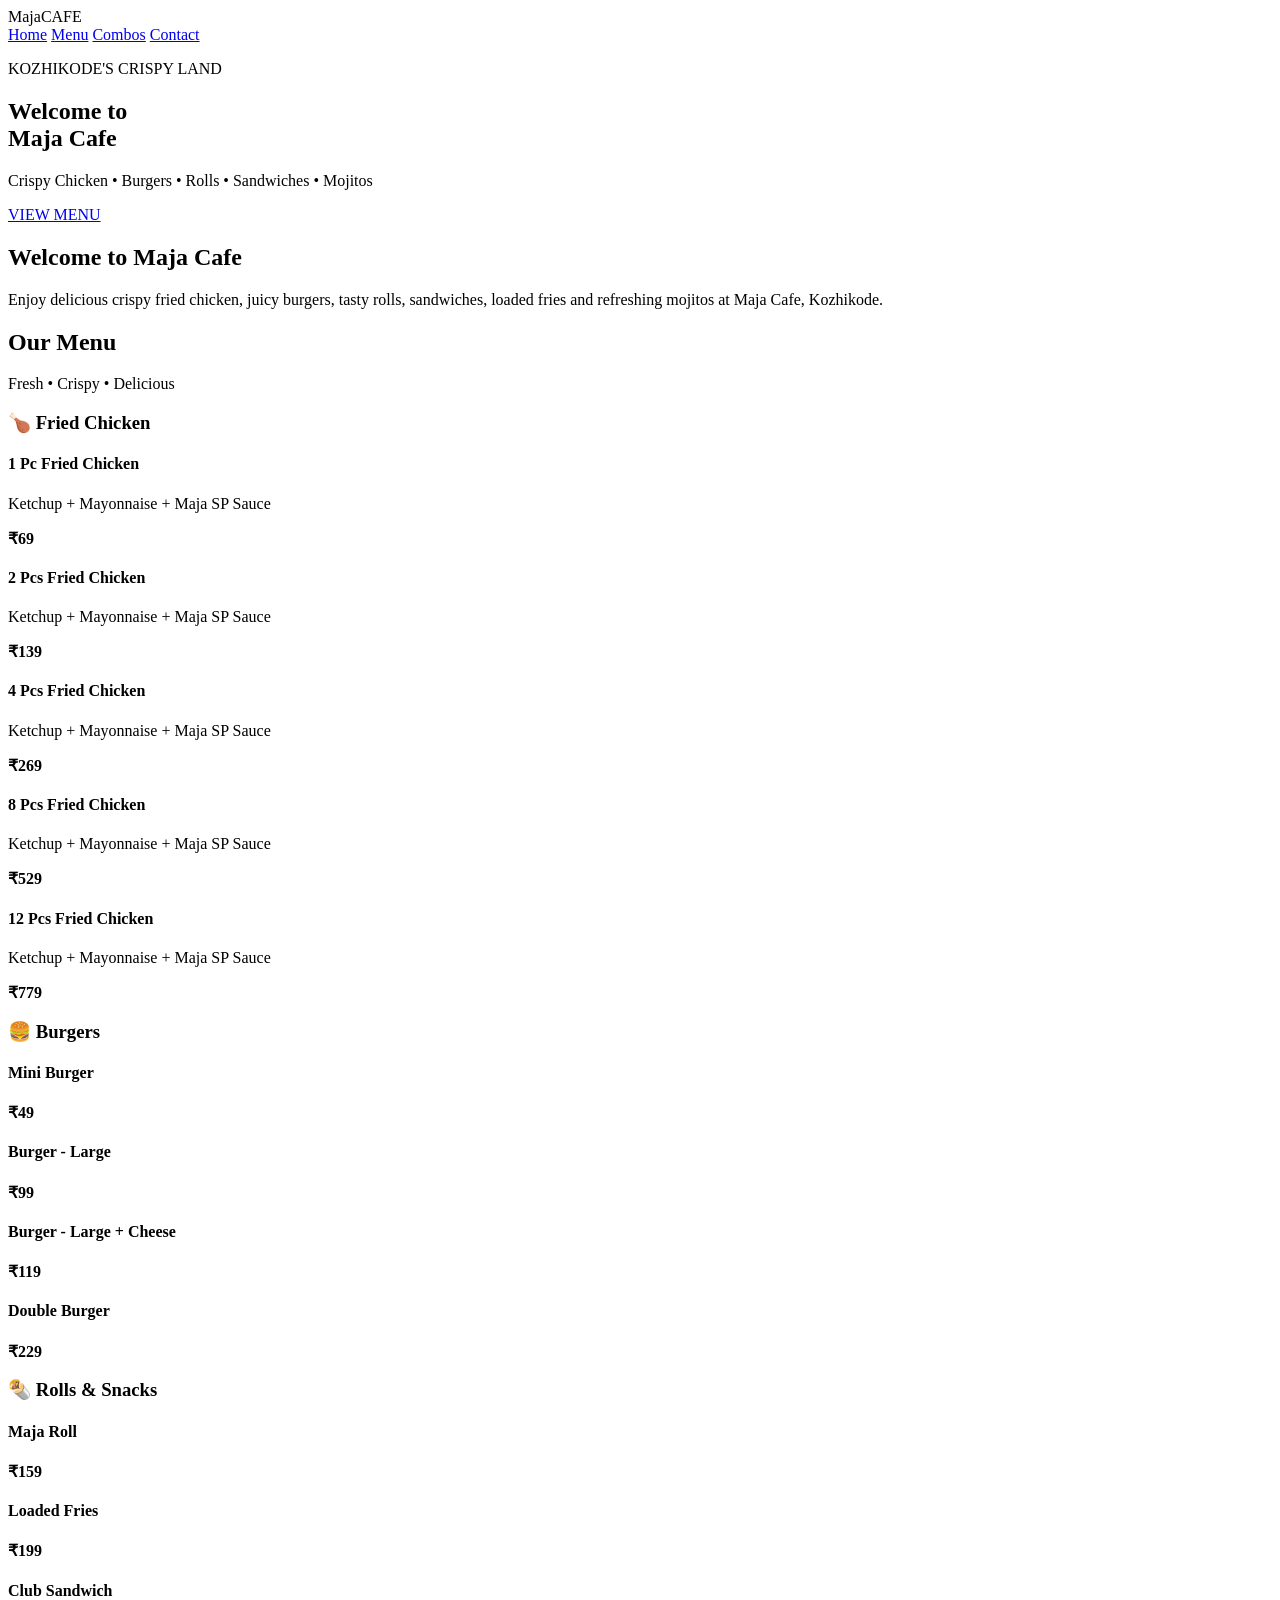
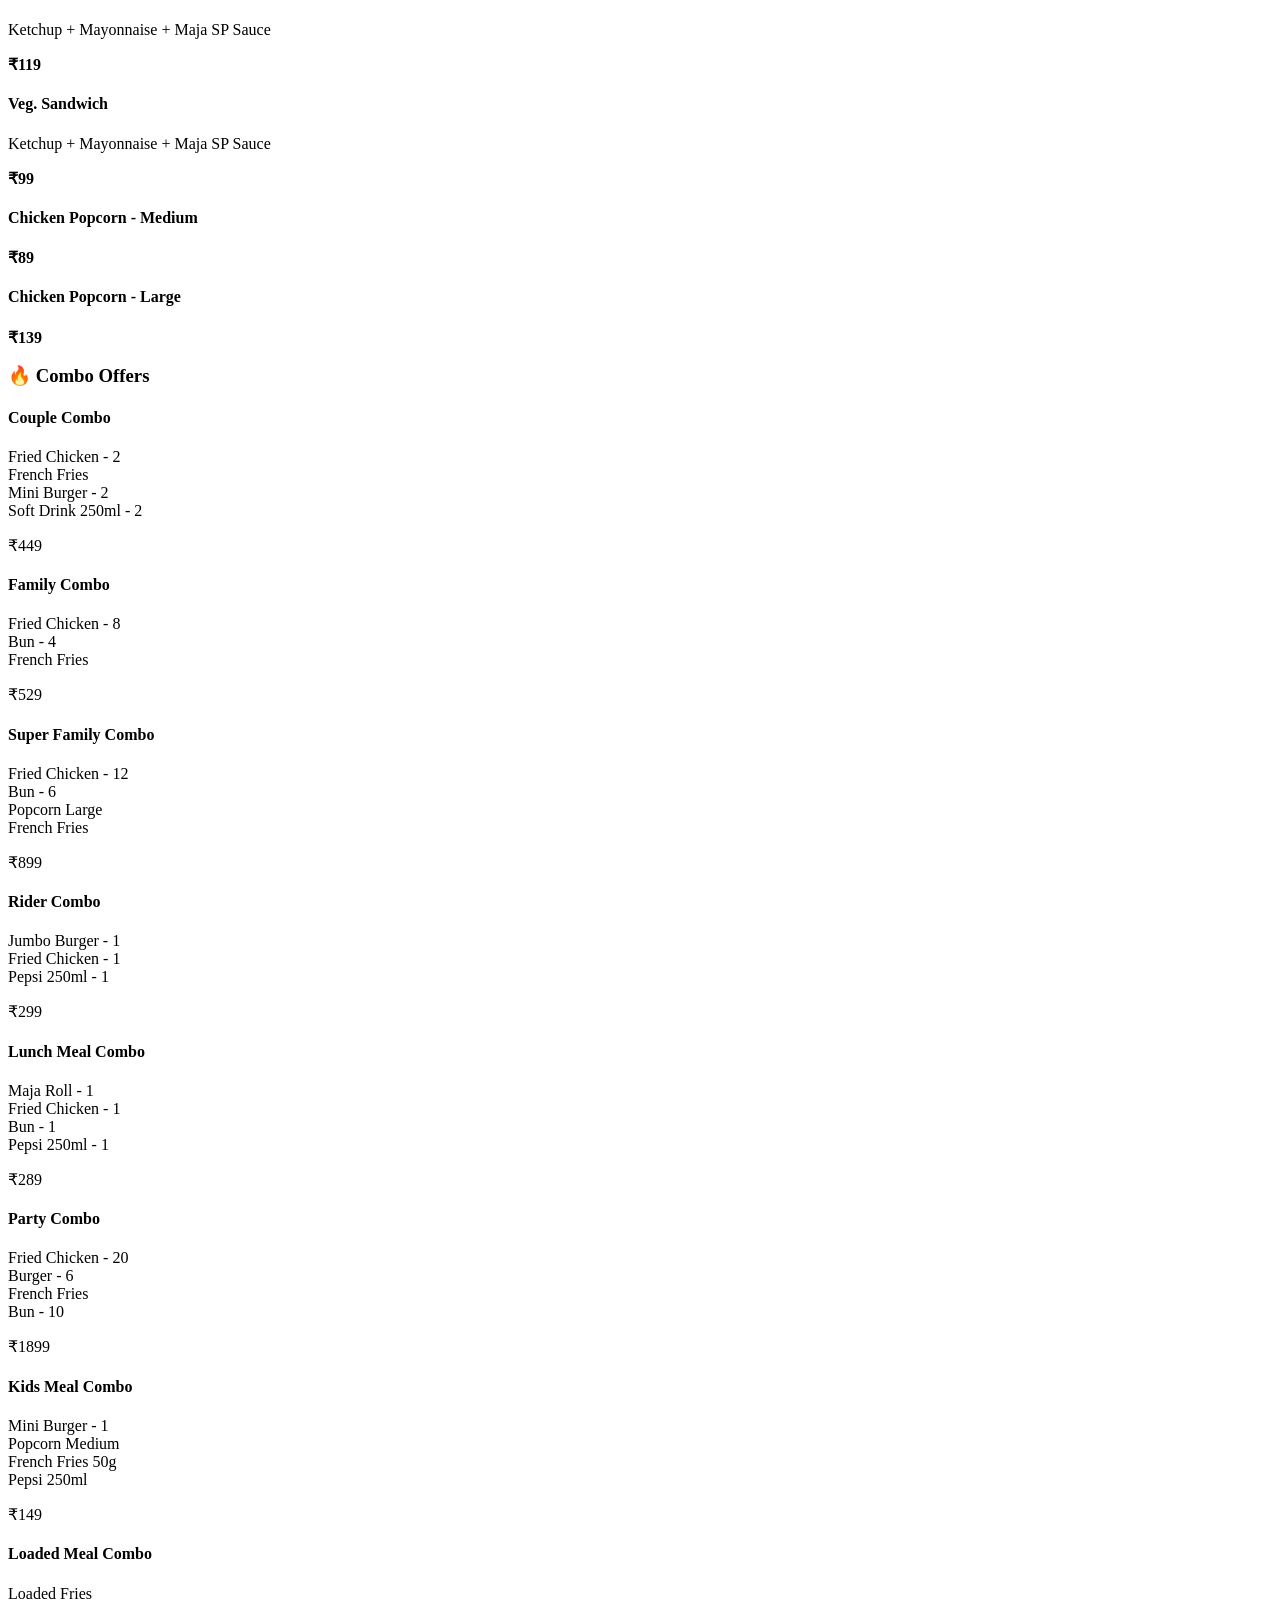
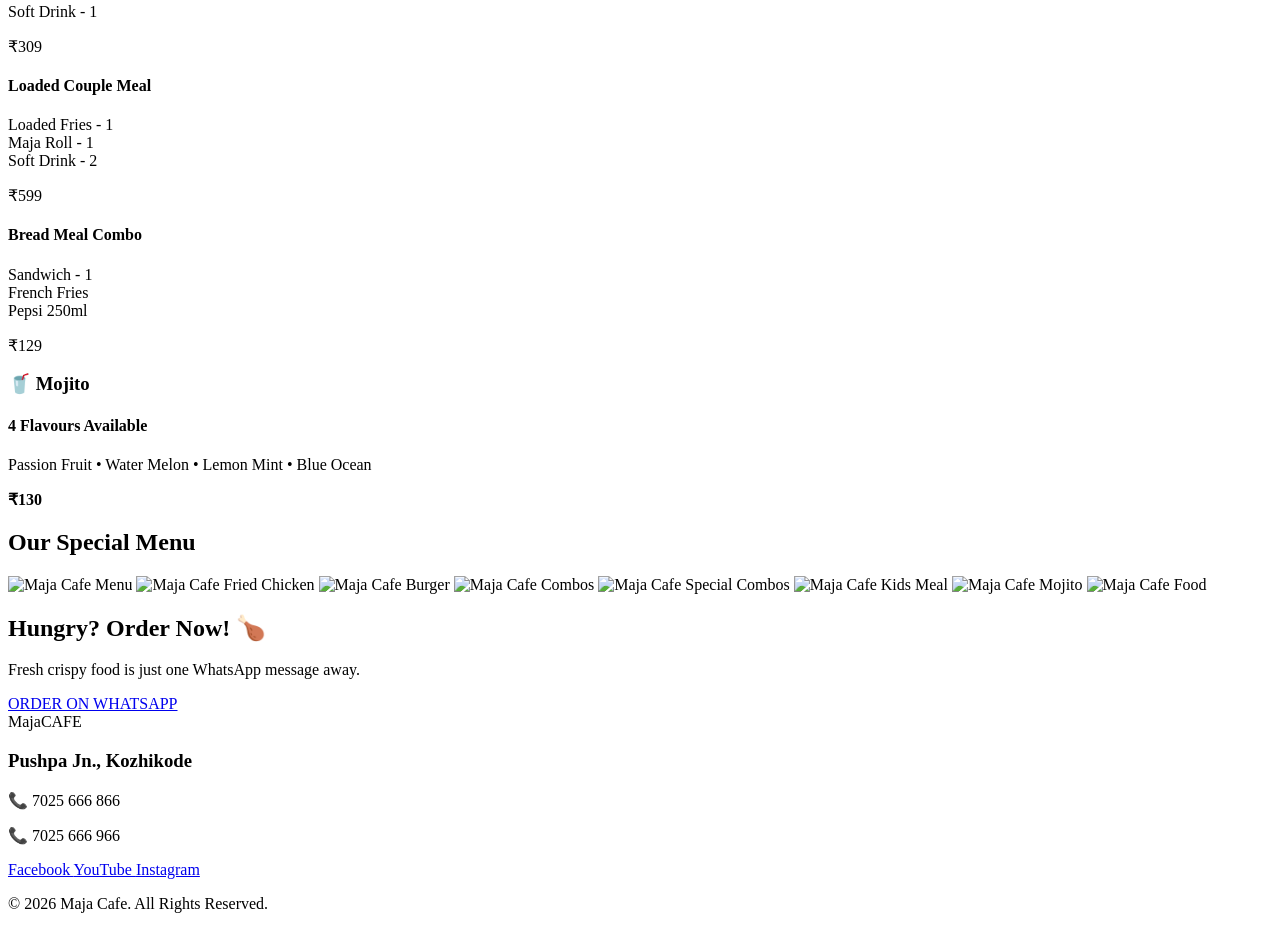
==== index.html @ e67c1e74 "Create index.html" ====
<!DOCTYPE html>
<html lang="en">
<head>
  <meta charset="UTF-8">
  <meta name="viewport" content="width=device-width, initial-scale=1.0">

  <title>Maja Cafe | Kozhikode</title>

  <link rel="stylesheet" href="style.css">

  <meta name="description"
        content="Maja Cafe Kozhikode - Fried Chicken, Burgers, Rolls, Sandwiches, Combos and Mojitos.">
</head>

<body>

  <!-- HEADER -->
  <header class="header">
    <div class="logo">Maja<span>CAFE</span></div>

    <nav>
      <a href="#home">Home</a>
      <a href="#menu">Menu</a>
      <a href="#combos">Combos</a>
      <a href="#contact">Contact</a>
    </nav>
  </header>


  <!-- HERO -->
  <section id="home" class="hero">

    <div class="hero-content">
      <p class="small-title">KOZHIKODE'S CRISPY LAND</p>

      <h1>
        Welcome to<br>
        <span>Maja Cafe</span>
      </h1>

      <p>
        Crispy Chicken • Burgers • Rolls • Sandwiches • Mojitos
      </p>

      <a href="#menu" class="main-btn">VIEW MENU</a>
    </div>

  </section>


  <!-- ABOUT -->
  <section class="about">

    <h2>Welcome to Maja Cafe</h2>

    <p>
      Enjoy delicious crispy fried chicken, juicy burgers,
      tasty rolls, sandwiches, loaded fries and refreshing mojitos
      at Maja Cafe, Kozhikode.
    </p>

  </section>


  <!-- MENU -->
  <section id="menu" class="menu-section">

    <h2>Our Menu</h2>
    <p class="section-subtitle">Fresh • Crispy • Delicious</p>


    <!-- FRIED CHICKEN -->
    <div class="menu-category">

      <h3>🍗 Fried Chicken</h3>

      <div class="menu-grid">

        <div class="food-card">
          <h4>1 Pc Fried Chicken</h4>
          <p>Ketchup + Mayonnaise + Maja SP Sauce</p>
          <strong>₹69</strong>
        </div>

        <div class="food-card">
          <h4>2 Pcs Fried Chicken</h4>
          <p>Ketchup + Mayonnaise + Maja SP Sauce</p>
          <strong>₹139</strong>
        </div>

        <div class="food-card">
          <h4>4 Pcs Fried Chicken</h4>
          <p>Ketchup + Mayonnaise + Maja SP Sauce</p>
          <strong>₹269</strong>
        </div>

        <div class="food-card">
          <h4>8 Pcs Fried Chicken</h4>
          <p>Ketchup + Mayonnaise + Maja SP Sauce</p>
          <strong>₹529</strong>
        </div>

        <div class="food-card">
          <h4>12 Pcs Fried Chicken</h4>
          <p>Ketchup + Mayonnaise + Maja SP Sauce</p>
          <strong>₹779</strong>
        </div>

      </div>
    </div>


    <!-- BURGERS -->
    <div class="menu-category">

      <h3>🍔 Burgers</h3>

      <div class="menu-grid">

        <div class="food-card">
          <h4>Mini Burger</h4>
          <strong>₹49</strong>
        </div>

        <div class="food-card">
          <h4>Burger - Large</h4>
          <strong>₹99</strong>
        </div>

        <div class="food-card">
          <h4>Burger - Large + Cheese</h4>
          <strong>₹119</strong>
        </div>

        <div class="food-card">
          <h4>Double Burger</h4>
          <strong>₹229</strong>
        </div>

      </div>
    </div>


    <!-- ROLLS & SNACKS -->
    <div class="menu-category">

      <h3>🌯 Rolls & Snacks</h3>

      <div class="menu-grid">

        <div class="food-card">
          <h4>Maja Roll</h4>
          <strong>₹159</strong>
        </div>

        <div class="food-card">
          <h4>Loaded Fries</h4>
          <strong>₹199</strong>
        </div>

        <div class="food-card">
          <h4>Club Sandwich</h4>
          <p>Ketchup + Mayonnaise + Maja SP Sauce</p>
          <strong>₹119</strong>
        </div>

        <div class="food-card">
          <h4>Veg. Sandwich</h4>
          <p>Ketchup + Mayonnaise + Maja SP Sauce</p>
          <strong>₹99</strong>
        </div>

        <div class="food-card">
          <h4>Chicken Popcorn - Medium</h4>
          <strong>₹89</strong>
        </div>

        <div class="food-card">
          <h4>Chicken Popcorn - Large</h4>
          <strong>₹139</strong>
        </div>

      </div>
    </div>


    <!-- COMBOS -->
    <div id="combos" class="menu-category">

      <h3>🔥 Combo Offers</h3>

      <div class="menu-grid">

        <div class="combo-card">
          <h4>Couple Combo</h4>
          <p>
            Fried Chicken - 2<br>
            French Fries<br>
            Mini Burger - 2<br>
            Soft Drink 250ml - 2
          </p>
          <span>₹449</span>
        </div>

        <div class="combo-card">
          <h4>Family Combo</h4>
          <p>
            Fried Chicken - 8<br>
            Bun - 4<br>
            French Fries
          </p>
          <span>₹529</span>
        </div>

        <div class="combo-card">
          <h4>Super Family Combo</h4>
          <p>
            Fried Chicken - 12<br>
            Bun - 6<br>
            Popcorn Large<br>
            French Fries
          </p>
          <span>₹899</span>
        </div>

        <div class="combo-card">
          <h4>Rider Combo</h4>
          <p>
            Jumbo Burger - 1<br>
            Fried Chicken - 1<br>
            Pepsi 250ml - 1
          </p>
          <span>₹299</span>
        </div>

        <div class="combo-card">
          <h4>Lunch Meal Combo</h4>
          <p>
            Maja Roll - 1<br>
            Fried Chicken - 1<br>
            Bun - 1<br>
            Pepsi 250ml - 1
          </p>
          <span>₹289</span>
        </div>

        <div class="combo-card">
          <h4>Party Combo</h4>
          <p>
            Fried Chicken - 20<br>
            Burger - 6<br>
            French Fries<br>
            Bun - 10
          </p>
          <span>₹1899</span>
        </div>

        <div class="combo-card">
          <h4>Kids Meal Combo</h4>
          <p>
            Mini Burger - 1<br>
            Popcorn Medium<br>
            French Fries 50g<br>
            Pepsi 250ml
          </p>
          <span>₹149</span>
        </div>

        <div class="combo-card">
          <h4>Loaded Meal Combo</h4>
          <p>
            Loaded Fries<br>
            Soft Drink - 1
          </p>
          <span>₹309</span>
        </div>

        <div class="combo-card">
          <h4>Loaded Couple Meal</h4>
          <p>
            Loaded Fries - 1<br>
            Maja Roll - 1<br>
            Soft Drink - 2
          </p>
          <span>₹599</span>
        </div>

        <div class="combo-card">
          <h4>Bread Meal Combo</h4>
          <p>
            Sandwich - 1<br>
            French Fries<br>
            Pepsi 250ml
          </p>
          <span>₹129</span>
        </div>

      </div>
    </div>


    <!-- MOJITO -->
    <div class="menu-category">

      <h3>🥤 Mojito</h3>

      <div class="mojito-box">

        <h4>4 Flavours Available</h4>

        <p>
          Passion Fruit • Water Melon • Lemon Mint • Blue Ocean
        </p>

        <strong>₹130</strong>

      </div>

    </div>

  </section>


  <!-- MENU PHOTOS -->
  <section class="gallery">

    <h2>Our Special Menu</h2>

    <div class="gallery-grid">

      <img src="menu_1.jpg" alt="Maja Cafe Menu">
      <img src="menu_2.jpg" alt="Maja Cafe Fried Chicken">
      <img src="menu_3.jpg" alt="Maja Cafe Burger">
      <img src="menu_4.jpg" alt="Maja Cafe Combos">
      <img src="menu_5.jpg" alt="Maja Cafe Special Combos">
      <img src="menu_6.jpg" alt="Maja Cafe Kids Meal">
      <img src="menu_7.jpg" alt="Maja Cafe Mojito">
      <img src="menu_8.jpg" alt="Maja Cafe Food">

    </div>

  </section>


  <!-- ORDER -->
  <section class="order-section">

    <h2>Hungry? Order Now! 🍗</h2>

    <p>
      Fresh crispy food is just one WhatsApp message away.
    </p>

    <a
      href="https://wa.me/917025666866?text=Hello%20Maja%20Cafe%2C%20I%20would%20like%20to%20place%20an%20order."
      class="whatsapp-btn"
      target="_blank">
      ORDER ON WHATSAPP
    </a>

  </section>


  <!-- CONTACT -->
  <footer id="contact">

    <div class="footer-logo">
      Maja<span>CAFE</span>
    </div>

    <h3>Pushpa Jn., Kozhikode</h3>

    <p>📞 7025 666 866</p>
    <p>📞 7025 666 966</p>

    <div class="social">

      <a href="https://www.facebook.com/" target="_blank">
        Facebook
      </a>

      <a href="https://www.youtube.com/" target="_blank">
        YouTube
      </a>

      <a href="https://www.instagram.com/" target="_blank">
        Instagram
      </a>

    </div>

    <p class="copyright">
      © 2026 Maja Cafe. All Rights Reserved.
    </p>

  </footer>


</body>
        </html>
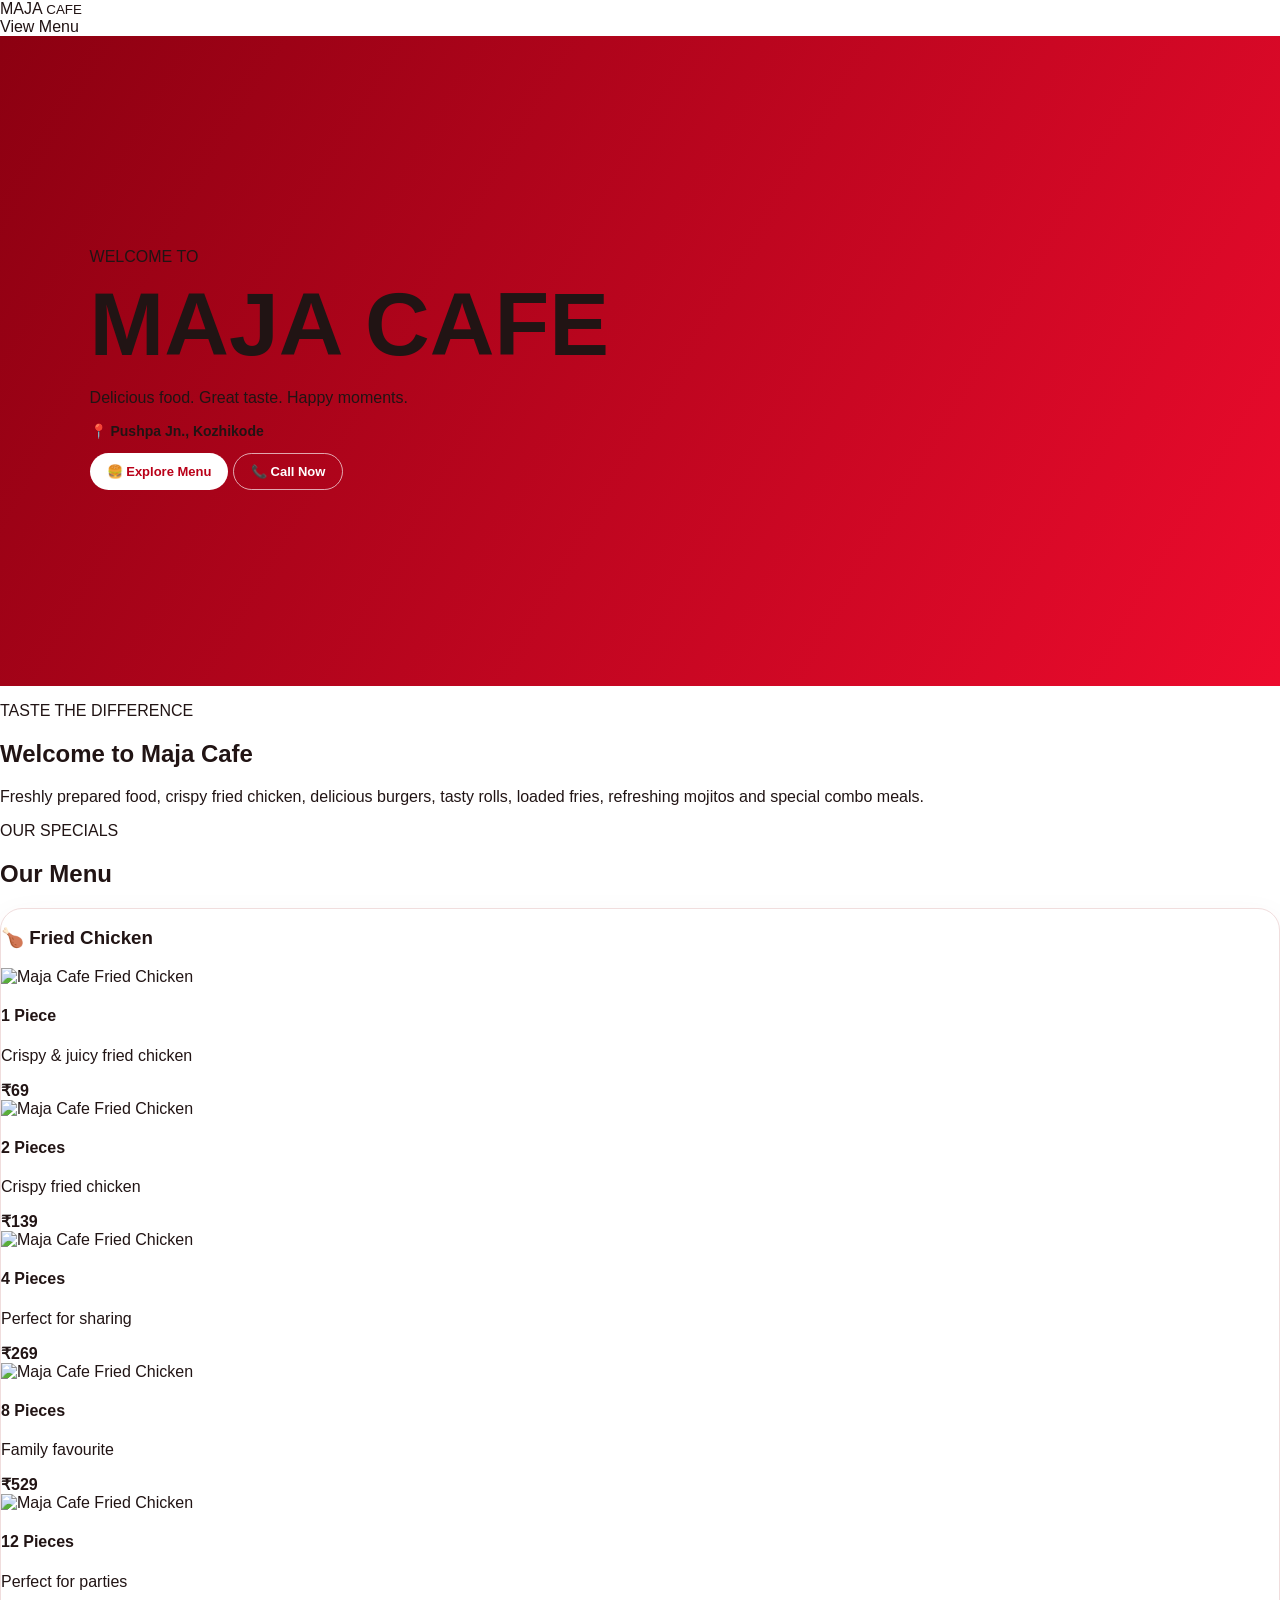
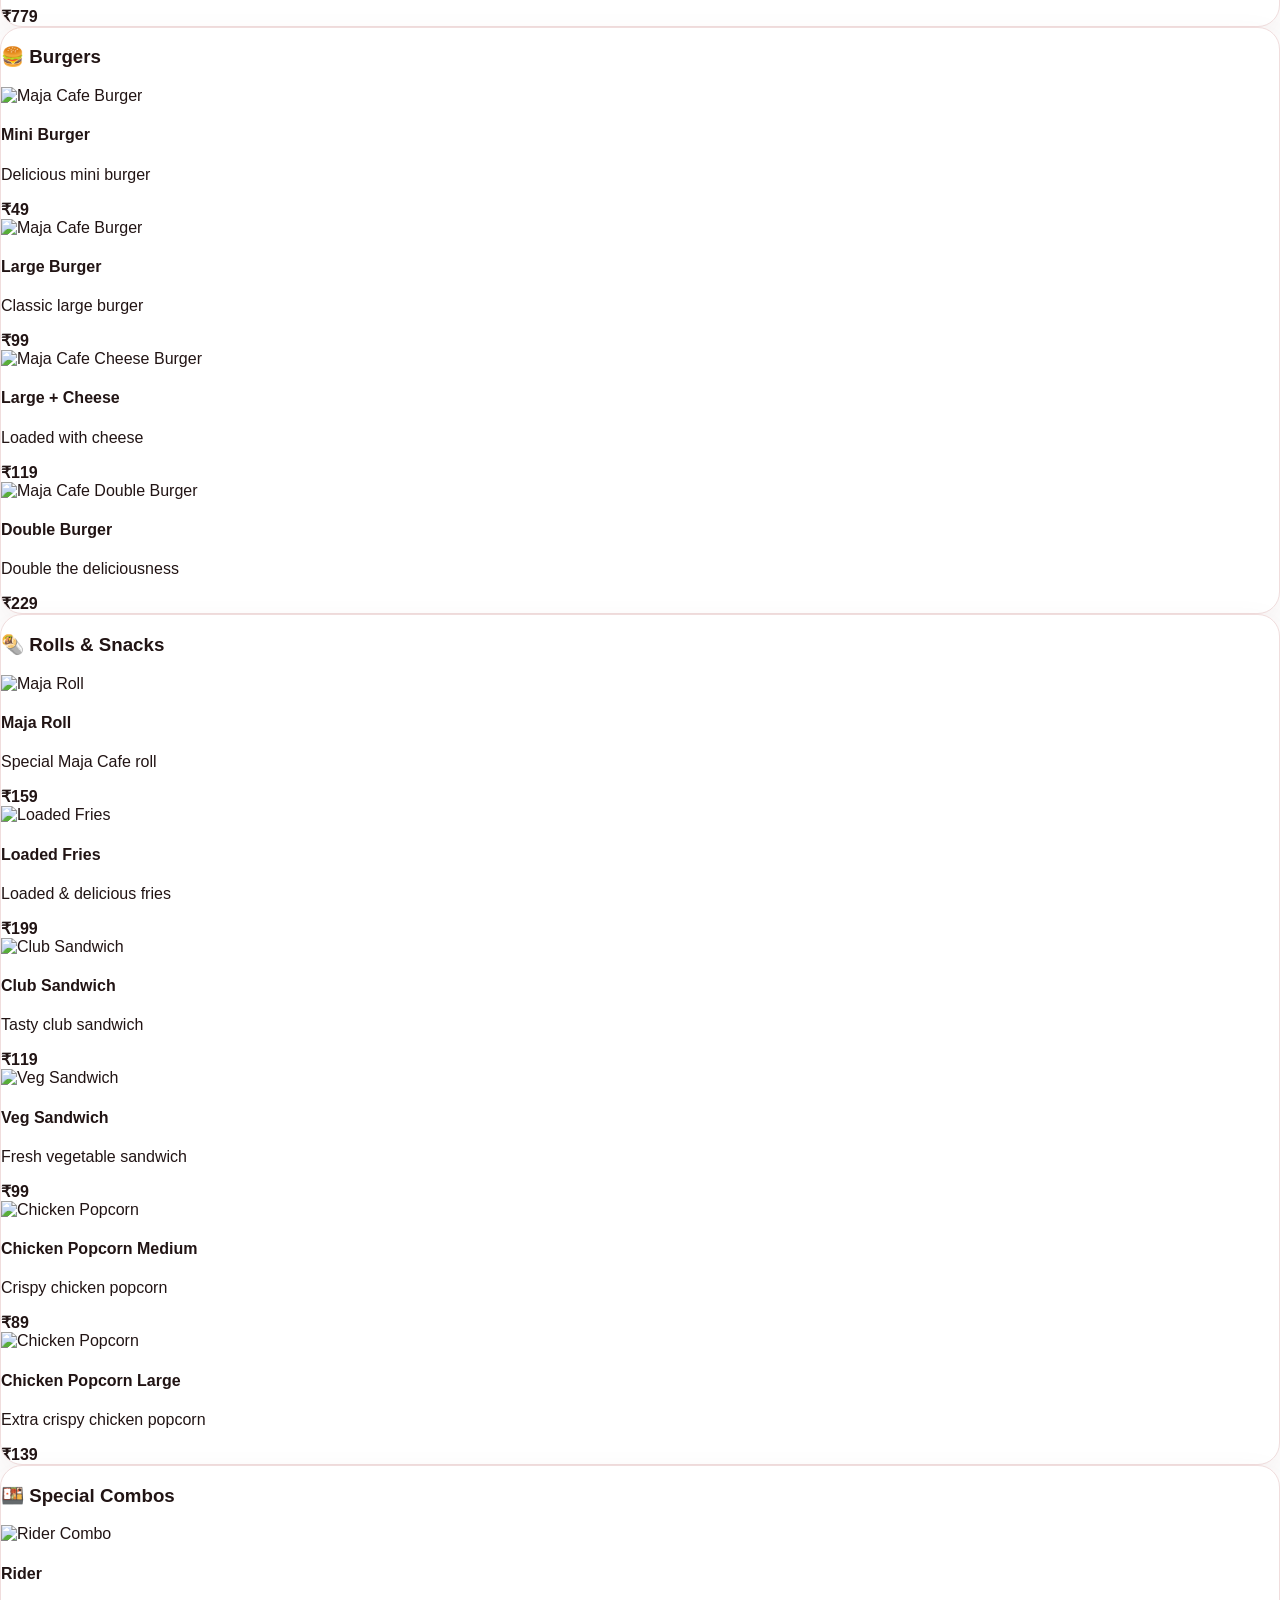
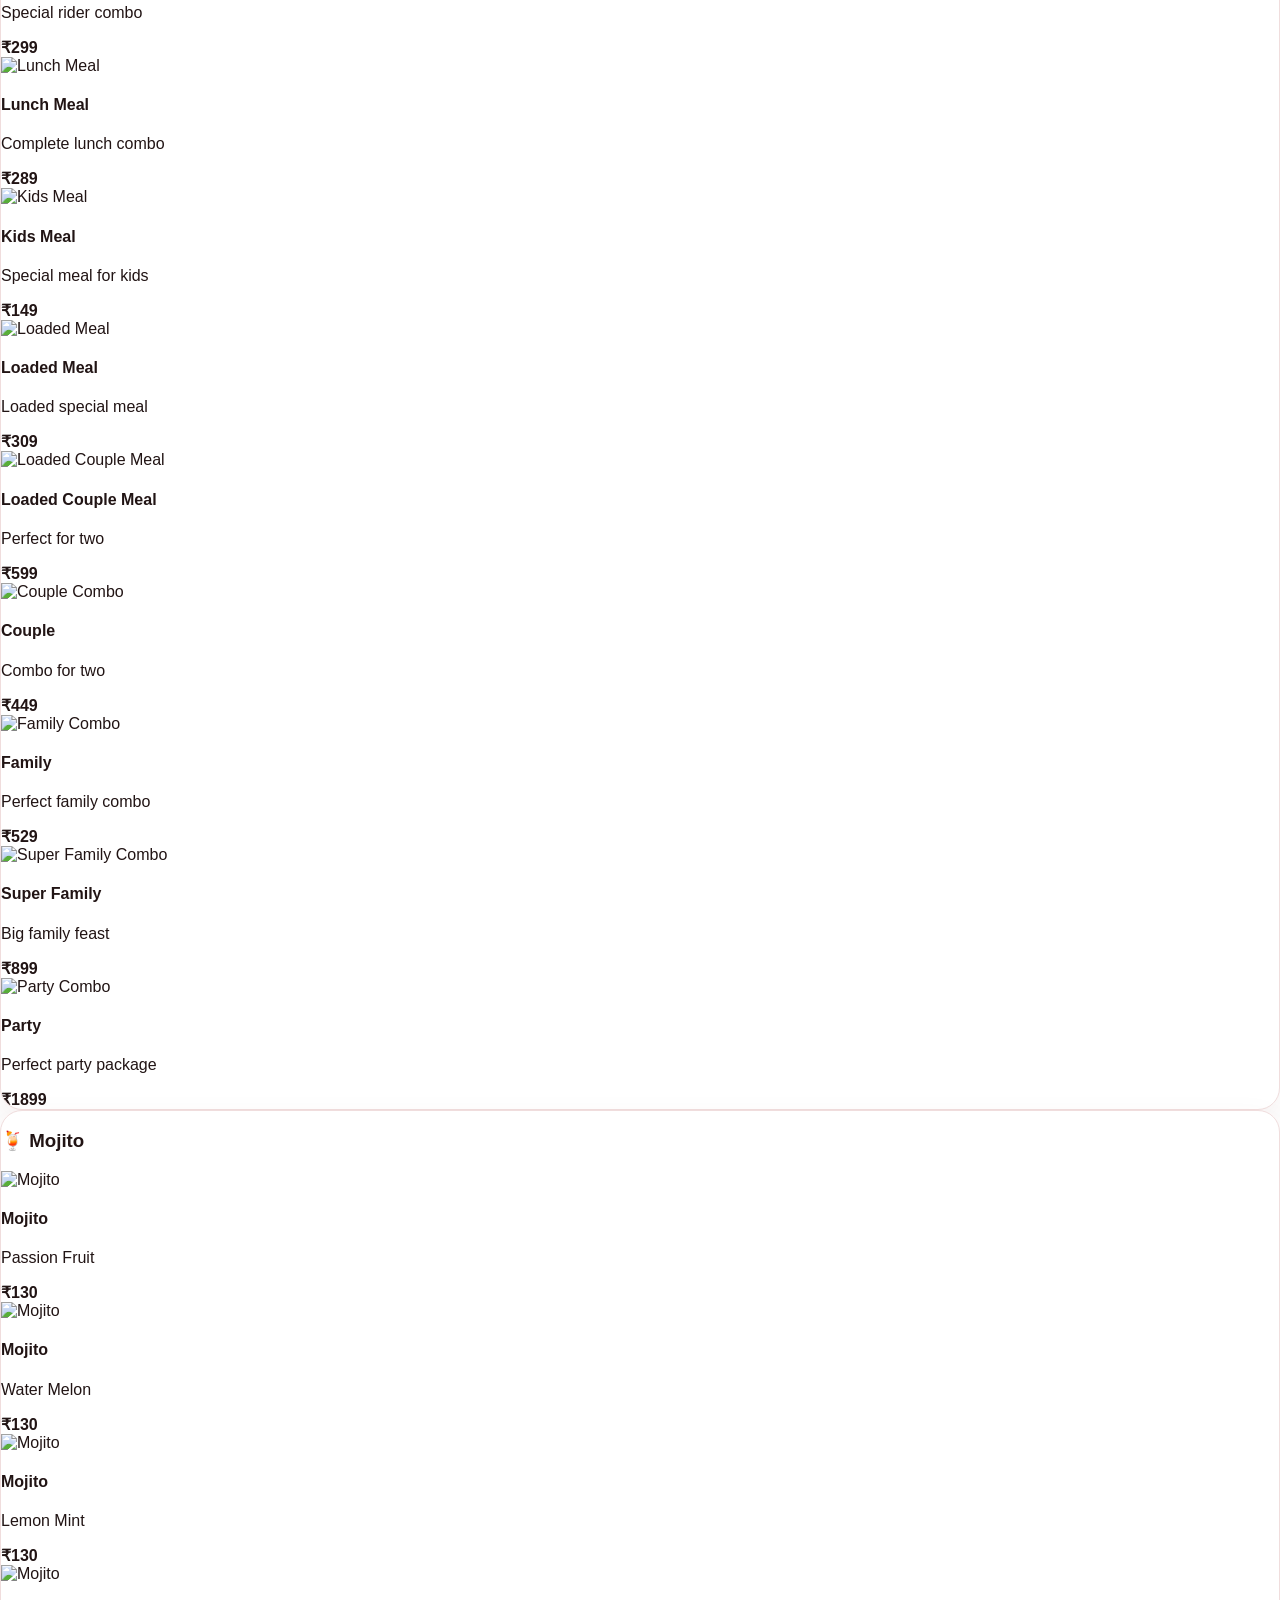
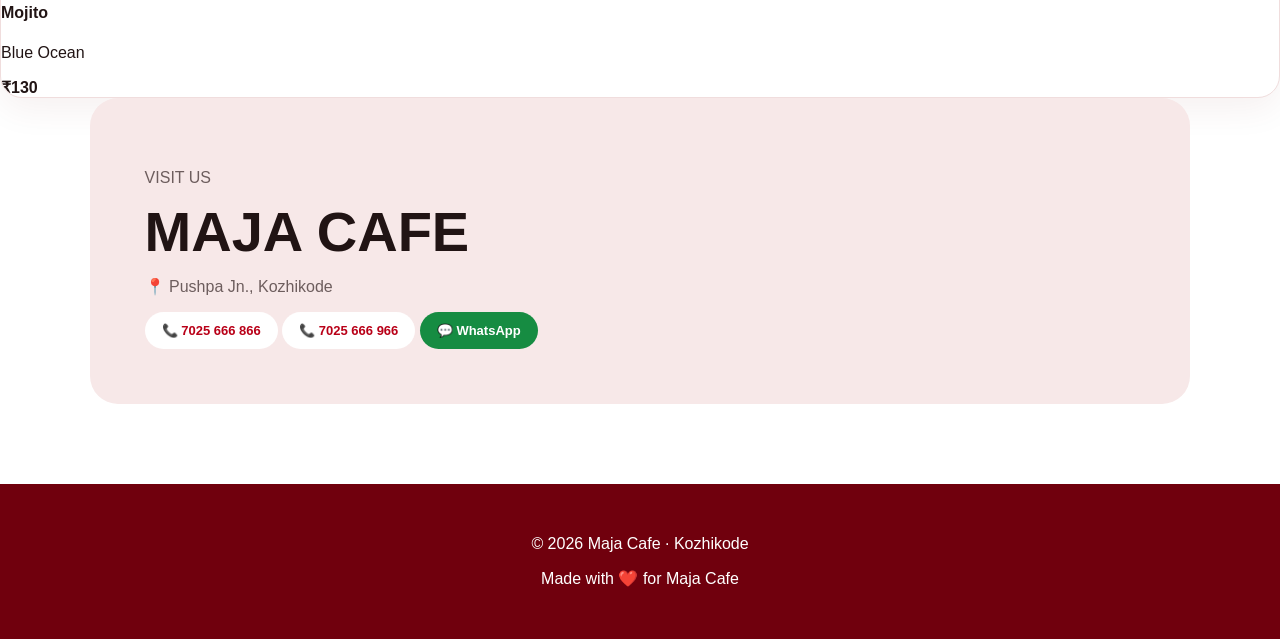
==== commit ef0b733c: "Update index.html" ====
--- a/index.html
+++ b/index.html
@@ -1,400 +1,472 @@
 <!DOCTYPE html>
 <html lang="en">
 <head>
-  <meta charset="UTF-8">
-  <meta name="viewport" content="width=device-width, initial-scale=1.0">
-
-  <title>Maja Cafe | Kozhikode</title>
-
-  <link rel="stylesheet" href="style.css">
-
-  <meta name="description"
-        content="Maja Cafe Kozhikode - Fried Chicken, Burgers, Rolls, Sandwiches, Combos and Mojitos.">
+    <meta charset="UTF-8">
+    <meta name="viewport" content="width=device-width, initial-scale=1.0">
+
+    <title>Maja Cafe | Kozhikode</title>
+    <meta name="description" content="Maja Cafe - Delicious Fried Chicken, Burgers, Rolls, Combos and Mojitos in Kozhikode.">
+
+    <!-- CSS -->
+    <link rel="stylesheet" href="static/style.css">
 </head>
 
 <body>
 
-  <!-- HEADER -->
-  <header class="header">
-    <div class="logo">Maja<span>CAFE</span></div>
-
-    <nav>
-      <a href="#home">Home</a>
-      <a href="#menu">Menu</a>
-      <a href="#combos">Combos</a>
-      <a href="#contact">Contact</a>
-    </nav>
-  </header>
-
-
-  <!-- HERO -->
-  <section id="home" class="hero">
-
-    <div class="hero-content">
-      <p class="small-title">KOZHIKODE'S CRISPY LAND</p>
-
-      <h1>
-        Welcome to<br>
-        <span>Maja Cafe</span>
-      </h1>
-
-      <p>
-        Crispy Chicken • Burgers • Rolls • Sandwiches • Mojitos
-      </p>
-
-      <a href="#menu" class="main-btn">VIEW MENU</a>
+<!-- ================= HEADER ================= -->
+
+<header class="header">
+    <div class="container nav">
+
+        <div class="logo">
+            <span>MAJA</span>
+            <small>CAFE</small>
+        </div>
+
+        <a href="#menu" class="menu-btn">View Menu</a>
+
     </div>
-
-  </section>
-
-
-  <!-- ABOUT -->
-  <section class="about">
-
-    <h2>Welcome to Maja Cafe</h2>
+</header>
+
+
+<!-- ================= HERO ================= -->
+
+<section class="hero">
+
+    <div class="hero-overlay">
+
+        <div class="hero-content">
+
+            <p class="welcome">WELCOME TO</p>
+
+            <h1>MAJA CAFE</h1>
+
+            <p class="hero-text">
+                Delicious food. Great taste. Happy moments.
+            </p>
+
+            <p class="location">
+                📍 Pushpa Jn., Kozhikode
+            </p>
+
+            <div class="hero-buttons">
+
+                <a href="#menu" class="btn primary">
+                    🍔 Explore Menu
+                </a>
+
+                <a href="tel:7025666866" class="btn secondary">
+                    📞 Call Now
+                </a>
+
+            </div>
+
+        </div>
+
+    </div>
+
+</section>
+
+
+<!-- ================= ABOUT ================= -->
+
+<section class="about">
+
+    <div class="container">
+
+        <p class="section-small">TASTE THE DIFFERENCE</p>
+
+        <h2>Welcome to Maja Cafe</h2>
+
+        <p>
+            Freshly prepared food, crispy fried chicken, delicious burgers,
+            tasty rolls, loaded fries, refreshing mojitos and special combo meals.
+        </p>
+
+    </div>
+
+</section>
+
+
+<!-- ================= MENU ================= -->
+
+<section id="menu" class="menu-section">
+
+    <div class="container">
+
+        <p class="section-small">OUR SPECIALS</p>
+
+        <h2>Our Menu</h2>
+
+
+        <!-- FRIED CHICKEN -->
+
+        <div class="menu-category">
+
+            <h3>🍗 Fried Chicken</h3>
+
+            <div class="menu-grid">
+
+                <div class="menu-card">
+                    <img src="static/images/menu_1.jpg" alt="Maja Cafe Fried Chicken">
+                    <div class="menu-info">
+                        <h4>1 Piece</h4>
+                        <p>Crispy & juicy fried chicken</p>
+                        <strong>₹69</strong>
+                    </div>
+                </div>
+
+                <div class="menu-card">
+                    <img src="static/images/menu_1.jpg" alt="Maja Cafe Fried Chicken">
+                    <div class="menu-info">
+                        <h4>2 Pieces</h4>
+                        <p>Crispy fried chicken</p>
+                        <strong>₹139</strong>
+                    </div>
+                </div>
+
+                <div class="menu-card">
+                    <img src="static/images/menu_1.jpg" alt="Maja Cafe Fried Chicken">
+                    <div class="menu-info">
+                        <h4>4 Pieces</h4>
+                        <p>Perfect for sharing</p>
+                        <strong>₹269</strong>
+                    </div>
+                </div>
+
+                <div class="menu-card">
+                    <img src="static/images/menu_1.jpg" alt="Maja Cafe Fried Chicken">
+                    <div class="menu-info">
+                        <h4>8 Pieces</h4>
+                        <p>Family favourite</p>
+                        <strong>₹529</strong>
+                    </div>
+                </div>
+
+                <div class="menu-card">
+                    <img src="static/images/menu_1.jpg" alt="Maja Cafe Fried Chicken">
+                    <div class="menu-info">
+                        <h4>12 Pieces</h4>
+                        <p>Perfect for parties</p>
+                        <strong>₹779</strong>
+                    </div>
+                </div>
+
+            </div>
+
+        </div>
+
+
+        <!-- BURGERS -->
+
+        <div class="menu-category">
+
+            <h3>🍔 Burgers</h3>
+
+            <div class="menu-grid">
+
+                <div class="menu-card">
+                    <img src="static/images/menu_2.jpg" alt="Maja Cafe Burger">
+                    <div class="menu-info">
+                        <h4>Mini Burger</h4>
+                        <p>Delicious mini burger</p>
+                        <strong>₹49</strong>
+                    </div>
+                </div>
+
+                <div class="menu-card">
+                    <img src="static/images/menu_2.jpg" alt="Maja Cafe Burger">
+                    <div class="menu-info">
+                        <h4>Large Burger</h4>
+                        <p>Classic large burger</p>
+                        <strong>₹99</strong>
+                    </div>
+                </div>
+
+                <div class="menu-card">
+                    <img src="static/images/menu_2.jpg" alt="Maja Cafe Cheese Burger">
+                    <div class="menu-info">
+                        <h4>Large + Cheese</h4>
+                        <p>Loaded with cheese</p>
+                        <strong>₹119</strong>
+                    </div>
+                </div>
+
+                <div class="menu-card">
+                    <img src="static/images/menu_2.jpg" alt="Maja Cafe Double Burger">
+                    <div class="menu-info">
+                        <h4>Double Burger</h4>
+                        <p>Double the deliciousness</p>
+                        <strong>₹229</strong>
+                    </div>
+                </div>
+
+            </div>
+
+        </div>
+
+
+        <!-- ROLLS & SNACKS -->
+
+        <div class="menu-category">
+
+            <h3>🌯 Rolls & Snacks</h3>
+
+            <div class="menu-grid">
+
+                <div class="menu-card">
+                    <img src="static/images/menu_3.jpg" alt="Maja Roll">
+                    <div class="menu-info">
+                        <h4>Maja Roll</h4>
+                        <p>Special Maja Cafe roll</p>
+                        <strong>₹159</strong>
+                    </div>
+                </div>
+
+                <div class="menu-card">
+                    <img src="static/images/menu_4.jpg" alt="Loaded Fries">
+                    <div class="menu-info">
+                        <h4>Loaded Fries</h4>
+                        <p>Loaded & delicious fries</p>
+                        <strong>₹199</strong>
+                    </div>
+                </div>
+
+                <div class="menu-card">
+                    <img src="static/images/menu_5.jpg" alt="Club Sandwich">
+                    <div class="menu-info">
+                        <h4>Club Sandwich</h4>
+                        <p>Tasty club sandwich</p>
+                        <strong>₹119</strong>
+                    </div>
+                </div>
+
+                <div class="menu-card">
+                    <img src="static/images/menu_5.jpg" alt="Veg Sandwich">
+                    <div class="menu-info">
+                        <h4>Veg Sandwich</h4>
+                        <p>Fresh vegetable sandwich</p>
+                        <strong>₹99</strong>
+                    </div>
+                </div>
+
+                <div class="menu-card">
+                    <img src="static/images/menu_6.jpg" alt="Chicken Popcorn">
+                    <div class="menu-info">
+                        <h4>Chicken Popcorn Medium</h4>
+                        <p>Crispy chicken popcorn</p>
+                        <strong>₹89</strong>
+                    </div>
+                </div>
+
+                <div class="menu-card">
+                    <img src="static/images/menu_6.jpg" alt="Chicken Popcorn">
+                    <div class="menu-info">
+                        <h4>Chicken Popcorn Large</h4>
+                        <p>Extra crispy chicken popcorn</p>
+                        <strong>₹139</strong>
+                    </div>
+                </div>
+
+            </div>
+
+        </div>
+
+
+        <!-- COMBOS -->
+
+        <div class="menu-category">
+
+            <h3>🍱 Special Combos</h3>
+
+            <div class="menu-grid">
+
+                <div class="menu-card">
+                    <img src="static/images/menu_7.jpg" alt="Rider Combo">
+                    <div class="menu-info">
+                        <h4>Rider</h4>
+                        <p>Special rider combo</p>
+                        <strong>₹299</strong>
+                    </div>
+                </div>
+
+                <div class="menu-card">
+                    <img src="static/images/menu_7.jpg" alt="Lunch Meal">
+                    <div class="menu-info">
+                        <h4>Lunch Meal</h4>
+                        <p>Complete lunch combo</p>
+                        <strong>₹289</strong>
+                    </div>
+                </div>
+
+                <div class="menu-card">
+                    <img src="static/images/menu_7.jpg" alt="Kids Meal">
+                    <div class="menu-info">
+                        <h4>Kids Meal</h4>
+                        <p>Special meal for kids</p>
+                        <strong>₹149</strong>
+                    </div>
+                </div>
+
+                <div class="menu-card">
+                    <img src="static/images/menu_7.jpg" alt="Loaded Meal">
+                    <div class="menu-info">
+                        <h4>Loaded Meal</h4>
+                        <p>Loaded special meal</p>
+                        <strong>₹309</strong>
+                    </div>
+                </div>
+
+                <div class="menu-card">
+                    <img src="static/images/menu_8.jpg" alt="Loaded Couple Meal">
+                    <div class="menu-info">
+                        <h4>Loaded Couple Meal</h4>
+                        <p>Perfect for two</p>
+                        <strong>₹599</strong>
+                    </div>
+                </div>
+
+                <div class="menu-card">
+                    <img src="static/images/menu_8.jpg" alt="Couple Combo">
+                    <div class="menu-info">
+                        <h4>Couple</h4>
+                        <p>Combo for two</p>
+                        <strong>₹449</strong>
+                    </div>
+                </div>
+
+                <div class="menu-card">
+                    <img src="static/images/menu_8.jpg" alt="Family Combo">
+                    <div class="menu-info">
+                        <h4>Family</h4>
+                        <p>Perfect family combo</p>
+                        <strong>₹529</strong>
+                    </div>
+                </div>
+
+                <div class="menu-card">
+                    <img src="static/images/menu_8.jpg" alt="Super Family Combo">
+                    <div class="menu-info">
+                        <h4>Super Family</h4>
+                        <p>Big family feast</p>
+                        <strong>₹899</strong>
+                    </div>
+                </div>
+
+                <div class="menu-card">
+                    <img src="static/images/menu_8.jpg" alt="Party Combo">
+                    <div class="menu-info">
+                        <h4>Party</h4>
+                        <p>Perfect party package</p>
+                        <strong>₹1899</strong>
+                    </div>
+                </div>
+
+            </div>
+
+        </div>
+
+
+        <!-- MOJITO -->
+
+        <div class="menu-category">
+
+            <h3>🍹 Mojito</h3>
+
+            <div class="menu-grid">
+
+                <div class="menu-card">
+                    <img src="static/images/menu_8.jpg" alt="Mojito">
+                    <div class="menu-info">
+                        <h4>Mojito</h4>
+                        <p>Passion Fruit</p>
+                        <strong>₹130</strong>
+                    </div>
+                </div>
+
+                <div class="menu-card">
+                    <img src="static/images/menu_8.jpg" alt="Mojito">
+                    <div class="menu-info">
+                        <h4>Mojito</h4>
+                        <p>Water Melon</p>
+                        <strong>₹130</strong>
+                    </div>
+                </div>
+
+                <div class="menu-card">
+                    <img src="static/images/menu_8.jpg" alt="Mojito">
+                    <div class="menu-info">
+                        <h4>Mojito</h4>
+                        <p>Lemon Mint</p>
+                        <strong>₹130</strong>
+                    </div>
+                </div>
+
+                <div class="menu-card">
+                    <img src="static/images/menu_8.jpg" alt="Mojito">
+                    <div class="menu-info">
+                        <h4>Mojito</h4>
+                        <p>Blue Ocean</p>
+                        <strong>₹130</strong>
+                    </div>
+                </div>
+
+            </div>
+
+        </div>
+
+    </div>
+
+</section>
+
+
+<!-- ================= CONTACT ================= -->
+
+<section class="contact">
+
+    <div class="container">
+
+        <p class="section-small">VISIT US</p>
+
+        <h2>MAJA CAFE</h2>
+
+        <p>📍 Pushpa Jn., Kozhikode</p>
+
+        <div class="contact-buttons">
+
+            <a href="tel:7025666866" class="btn primary">
+                📞 7025 666 866
+            </a>
+
+            <a href="tel:7025666966" class="btn primary">
+                📞 7025 666 966
+            </a>
+
+            <a href="https://wa.me/917025666866" class="btn whatsapp">
+                💬 WhatsApp
+            </a>
+
+        </div>
+
+    </div>
+
+</section>
+
+
+<!-- ================= FOOTER ================= -->
+
+<footer>
 
     <p>
-      Enjoy delicious crispy fried chicken, juicy burgers,
-      tasty rolls, sandwiches, loaded fries and refreshing mojitos
-      at Maja Cafe, Kozhikode.
+        © 2026 Maja Cafe · Kozhikode
     </p>
 
-  </section>
-
-
-  <!-- MENU -->
-  <section id="menu" class="menu-section">
-
-    <h2>Our Menu</h2>
-    <p class="section-subtitle">Fresh • Crispy • Delicious</p>
-
-
-    <!-- FRIED CHICKEN -->
-    <div class="menu-category">
-
-      <h3>🍗 Fried Chicken</h3>
-
-      <div class="menu-grid">
-
-        <div class="food-card">
-          <h4>1 Pc Fried Chicken</h4>
-          <p>Ketchup + Mayonnaise + Maja SP Sauce</p>
-          <strong>₹69</strong>
-        </div>
-
-        <div class="food-card">
-          <h4>2 Pcs Fried Chicken</h4>
-          <p>Ketchup + Mayonnaise + Maja SP Sauce</p>
-          <strong>₹139</strong>
-        </div>
-
-        <div class="food-card">
-          <h4>4 Pcs Fried Chicken</h4>
-          <p>Ketchup + Mayonnaise + Maja SP Sauce</p>
-          <strong>₹269</strong>
-        </div>
-
-        <div class="food-card">
-          <h4>8 Pcs Fried Chicken</h4>
-          <p>Ketchup + Mayonnaise + Maja SP Sauce</p>
-          <strong>₹529</strong>
-        </div>
-
-        <div class="food-card">
-          <h4>12 Pcs Fried Chicken</h4>
-          <p>Ketchup + Mayonnaise + Maja SP Sauce</p>
-          <strong>₹779</strong>
-        </div>
-
-      </div>
-    </div>
-
-
-    <!-- BURGERS -->
-    <div class="menu-category">
-
-      <h3>🍔 Burgers</h3>
-
-      <div class="menu-grid">
-
-        <div class="food-card">
-          <h4>Mini Burger</h4>
-          <strong>₹49</strong>
-        </div>
-
-        <div class="food-card">
-          <h4>Burger - Large</h4>
-          <strong>₹99</strong>
-        </div>
-
-        <div class="food-card">
-          <h4>Burger - Large + Cheese</h4>
-          <strong>₹119</strong>
-        </div>
-
-        <div class="food-card">
-          <h4>Double Burger</h4>
-          <strong>₹229</strong>
-        </div>
-
-      </div>
-    </div>
-
-
-    <!-- ROLLS & SNACKS -->
-    <div class="menu-category">
-
-      <h3>🌯 Rolls & Snacks</h3>
-
-      <div class="menu-grid">
-
-        <div class="food-card">
-          <h4>Maja Roll</h4>
-          <strong>₹159</strong>
-        </div>
-
-        <div class="food-card">
-          <h4>Loaded Fries</h4>
-          <strong>₹199</strong>
-        </div>
-
-        <div class="food-card">
-          <h4>Club Sandwich</h4>
-          <p>Ketchup + Mayonnaise + Maja SP Sauce</p>
-          <strong>₹119</strong>
-        </div>
-
-        <div class="food-card">
-          <h4>Veg. Sandwich</h4>
-          <p>Ketchup + Mayonnaise + Maja SP Sauce</p>
-          <strong>₹99</strong>
-        </div>
-
-        <div class="food-card">
-          <h4>Chicken Popcorn - Medium</h4>
-          <strong>₹89</strong>
-        </div>
-
-        <div class="food-card">
-          <h4>Chicken Popcorn - Large</h4>
-          <strong>₹139</strong>
-        </div>
-
-      </div>
-    </div>
-
-
-    <!-- COMBOS -->
-    <div id="combos" class="menu-category">
-
-      <h3>🔥 Combo Offers</h3>
-
-      <div class="menu-grid">
-
-        <div class="combo-card">
-          <h4>Couple Combo</h4>
-          <p>
-            Fried Chicken - 2<br>
-            French Fries<br>
-            Mini Burger - 2<br>
-            Soft Drink 250ml - 2
-          </p>
-          <span>₹449</span>
-        </div>
-
-        <div class="combo-card">
-          <h4>Family Combo</h4>
-          <p>
-            Fried Chicken - 8<br>
-            Bun - 4<br>
-            French Fries
-          </p>
-          <span>₹529</span>
-        </div>
-
-        <div class="combo-card">
-          <h4>Super Family Combo</h4>
-          <p>
-            Fried Chicken - 12<br>
-            Bun - 6<br>
-            Popcorn Large<br>
-            French Fries
-          </p>
-          <span>₹899</span>
-        </div>
-
-        <div class="combo-card">
-          <h4>Rider Combo</h4>
-          <p>
-            Jumbo Burger - 1<br>
-            Fried Chicken - 1<br>
-            Pepsi 250ml - 1
-          </p>
-          <span>₹299</span>
-        </div>
-
-        <div class="combo-card">
-          <h4>Lunch Meal Combo</h4>
-          <p>
-            Maja Roll - 1<br>
-            Fried Chicken - 1<br>
-            Bun - 1<br>
-            Pepsi 250ml - 1
-          </p>
-          <span>₹289</span>
-        </div>
-
-        <div class="combo-card">
-          <h4>Party Combo</h4>
-          <p>
-            Fried Chicken - 20<br>
-            Burger - 6<br>
-            French Fries<br>
-            Bun - 10
-          </p>
-          <span>₹1899</span>
-        </div>
-
-        <div class="combo-card">
-          <h4>Kids Meal Combo</h4>
-          <p>
-            Mini Burger - 1<br>
-            Popcorn Medium<br>
-            French Fries 50g<br>
-            Pepsi 250ml
-          </p>
-          <span>₹149</span>
-        </div>
-
-        <div class="combo-card">
-          <h4>Loaded Meal Combo</h4>
-          <p>
-            Loaded Fries<br>
-            Soft Drink - 1
-          </p>
-          <span>₹309</span>
-        </div>
-
-        <div class="combo-card">
-          <h4>Loaded Couple Meal</h4>
-          <p>
-            Loaded Fries - 1<br>
-            Maja Roll - 1<br>
-            Soft Drink - 2
-          </p>
-          <span>₹599</span>
-        </div>
-
-        <div class="combo-card">
-          <h4>Bread Meal Combo</h4>
-          <p>
-            Sandwich - 1<br>
-            French Fries<br>
-            Pepsi 250ml
-          </p>
-          <span>₹129</span>
-        </div>
-
-      </div>
-    </div>
-
-
-    <!-- MOJITO -->
-    <div class="menu-category">
-
-      <h3>🥤 Mojito</h3>
-
-      <div class="mojito-box">
-
-        <h4>4 Flavours Available</h4>
-
-        <p>
-          Passion Fruit • Water Melon • Lemon Mint • Blue Ocean
-        </p>
-
-        <strong>₹130</strong>
-
-      </div>
-
-    </div>
-
-  </section>
-
-
-  <!-- MENU PHOTOS -->
-  <section class="gallery">
-
-    <h2>Our Special Menu</h2>
-
-    <div class="gallery-grid">
-
-      <img src="menu_1.jpg" alt="Maja Cafe Menu">
-      <img src="menu_2.jpg" alt="Maja Cafe Fried Chicken">
-      <img src="menu_3.jpg" alt="Maja Cafe Burger">
-      <img src="menu_4.jpg" alt="Maja Cafe Combos">
-      <img src="menu_5.jpg" alt="Maja Cafe Special Combos">
-      <img src="menu_6.jpg" alt="Maja Cafe Kids Meal">
-      <img src="menu_7.jpg" alt="Maja Cafe Mojito">
-      <img src="menu_8.jpg" alt="Maja Cafe Food">
-
-    </div>
-
-  </section>
-
-
-  <!-- ORDER -->
-  <section class="order-section">
-
-    <h2>Hungry? Order Now! 🍗</h2>
-
     <p>
-      Fresh crispy food is just one WhatsApp message away.
+        Made with ❤️ for Maja Cafe
     </p>
 
-    <a
-      href="https://wa.me/917025666866?text=Hello%20Maja%20Cafe%2C%20I%20would%20like%20to%20place%20an%20order."
-      class="whatsapp-btn"
-      target="_blank">
-      ORDER ON WHATSAPP
-    </a>
-
-  </section>
-
-
-  <!-- CONTACT -->
-  <footer id="contact">
-
-    <div class="footer-logo">
-      Maja<span>CAFE</span>
-    </div>
-
-    <h3>Pushpa Jn., Kozhikode</h3>
-
-    <p>📞 7025 666 866</p>
-    <p>📞 7025 666 966</p>
-
-    <div class="social">
-
-      <a href="https://www.facebook.com/" target="_blank">
-        Facebook
-      </a>
-
-      <a href="https://www.youtube.com/" target="_blank">
-        YouTube
-      </a>
-
-      <a href="https://www.instagram.com/" target="_blank">
-        Instagram
-      </a>
-
-    </div>
-
-    <p class="copyright">
-      © 2026 Maja Cafe. All Rights Reserved.
-    </p>
-
-  </footer>
+</footer>
 
 
 </body>
-        </html>
+  </html>
--- a/static/style.css
+++ b/static/style.css
@@ -0,0 +1,23 @@
+*{box-sizing:border-box}
+html{scroll-behavior:smooth}
+body{margin:0;font-family:Poppins,Arial,sans-serif;background:#fff;color:#211414}
+a{text-decoration:none;color:inherit}
+.topbar{position:sticky;top:0;z-index:20;display:flex;align-items:center;justify-content:space-between;gap:24px;padding:14px 5%;background:rgba(130,0,10,.96);color:#fff;backdrop-filter:blur(10px)}
+.brand{display:flex;align-items:center;gap:10px;font-size:24px;font-weight:800}.brand small,.footer-brand small{font-size:9px;display:block;letter-spacing:1px}.brand-dot{width:42px;height:42px;border-radius:50%;background:#fff;color:#e3001b;display:grid;place-items:center;font-weight:800}
+nav{display:flex;gap:25px;font-size:14px;font-weight:600}nav a:hover{opacity:.75}
+.order-btn,.primary,.whatsapp{background:#fff;color:#c90018;padding:11px 17px;border-radius:999px;font-weight:700;font-size:13px}
+.hero{min-height:650px;padding:70px 7%;display:grid;grid-template-columns:1fr 1fr;gap:55px;align-items:center;background:linear-gradient(120deg,#8c0011,#ed0b2d)}
+.hero-copy{color:#fff}.eyebrow{font-size:12px;letter-spacing:2.5px;font-weight:800;margin:0 0 13px;text-transform:uppercase;opacity:.9}
+h1{font-size:clamp(52px,7vw,92px);line-height:.95;margin:0 0 22px;font-weight:800}h1 span{color:#ffd6d9}
+.lead{font-size:18px;line-height:1.7;max-width:560px;opacity:.92}.hero-actions{display:flex;gap:12px;margin:28px 0}.primary{display:inline-block;background:#fff;color:#b90018}.secondary{display:inline-block;border:1px solid rgba(255,255,255,.65);color:#fff;padding:10px 17px;border-radius:999px;font-weight:700;font-size:13px}.location{font-size:14px;font-weight:600}
+.hero-image{border-radius:30px;overflow:hidden;box-shadow:0 30px 70px rgba(0,0,0,.28);transform:rotate(1deg)}.hero-image img{width:100%;height:560px;object-fit:cover;display:block}
+.quick{display:grid;grid-template-columns:repeat(5,1fr);background:#fff;box-shadow:0 10px 35px rgba(0,0,0,.08);position:relative;margin:-35px 7% 0;border-radius:18px;overflow:hidden}.quick div{padding:22px 12px;text-align:center;border-right:1px solid #eee;font-weight:700;font-size:14px}.quick div:last-child{border:0}.quick b{font-size:24px;display:block;margin-bottom:5px}
+.section{padding:90px 7%}.section-head{text-align:center;max-width:700px;margin:0 auto 45px}.section-head h2,.feature h2,.contact h2{font-size:clamp(35px,5vw,56px);line-height:1.05;margin:0 0 14px}.section-head p:not(.eyebrow),.feature p,.contact p{color:#6d5d5d}
+.category-grid{display:grid;grid-template-columns:repeat(2,1fr);gap:24px}.menu-category{background:#fff;border:1px solid #f0dddd;border-radius:22px;overflow:hidden;box-shadow:0 12px 35px rgba(100,0,10,.06)}.category-title{background:#b90018;color:#fff;padding:20px 24px;display:flex;align-items:center;justify-content:space-between}.category-title h3{margin:0;font-size:25px}.category-title span{font-size:12px;opacity:.8}.menu-list{padding:4px 24px}.menu-item{display:flex;justify-content:space-between;gap:15px;padding:19px 0;border-bottom:1px dashed #ead4d4}.menu-item:last-child{border-bottom:0}.menu-item h4{margin:0 0 5px;font-size:16px}.menu-item p{margin:0;color:#8b7777;font-size:11px;line-height:1.45}.menu-item strong{white-space:nowrap;font-size:17px;color:#bd0019}
+.combo-category{grid-column:1/-1}
+.feature{margin:0 7% 90px;border-radius:30px;overflow:hidden;background:#a80016;color:#fff;display:grid;grid-template-columns:1.15fr .85fr;align-items:stretch}.feature-image img{width:100%;height:100%;min-height:460px;object-fit:cover}.feature-copy{padding:60px;display:flex;flex-direction:column;justify-content:center}.feature-copy p{color:#ffe5e8}.feature-copy .primary{align-self:flex-start;margin-top:15px}
+.gallery-section{background:#fff6f6}.gallery{display:grid;grid-template-columns:repeat(4,1fr);gap:15px}.gallery img{width:100%;height:260px;object-fit:cover;border-radius:15px;box-shadow:0 8px 20px rgba(0,0,0,.1)}
+.contact{margin:0 7% 80px;padding:55px;border-radius:28px;background:#f7e8e8;display:flex;align-items:center;justify-content:space-between;gap:35px}.contact-actions{display:flex;gap:10px;flex-wrap:wrap}.contact-actions .primary{background:#b90018;color:#fff}.contact-actions .secondary{color:#b90018;border-color:#b90018}.whatsapp{background:#168c42;color:#fff}
+footer{padding:35px 7%;background:#70000d;color:#fff;text-align:center}.footer-brand{font-size:34px;font-weight:800}.footer-brand small{display:inline-block;margin-left:4px}
+@media(max-width:900px){nav{display:none}.hero{grid-template-columns:1fr;padding:50px 6%}.hero-image img{height:420px}.quick{grid-template-columns:repeat(2,1fr);margin: -25px 6% 0}.quick div:nth-child(2n){border-right:0}.category-grid{grid-template-columns:1fr}.combo-category{grid-column:auto}.feature{grid-template-columns:1fr;margin:0 6% 60px}.feature-copy{padding:40px}.gallery{grid-template-columns:repeat(2,1fr)}.contact{margin:0 6% 60px;flex-direction:column;align-items:flex-start;padding:40px}}
+@media(max-width:520px){.topbar{padding:11px 4%}.order-btn{font-size:11px;padding:9px 12px}.hero{min-height:auto}.hero-image img{height:340px}.quick{margin:0;border-radius:0}.quick div{padding:17px 7px}.section{padding:65px 6%}.gallery{grid-template-columns:1fr 1fr;gap:8px}.gallery img{height:180px}.menu-list{padding:4px 16px}.category-title{padding:17px}.contact-actions a{width:100%;text-align:center}}
